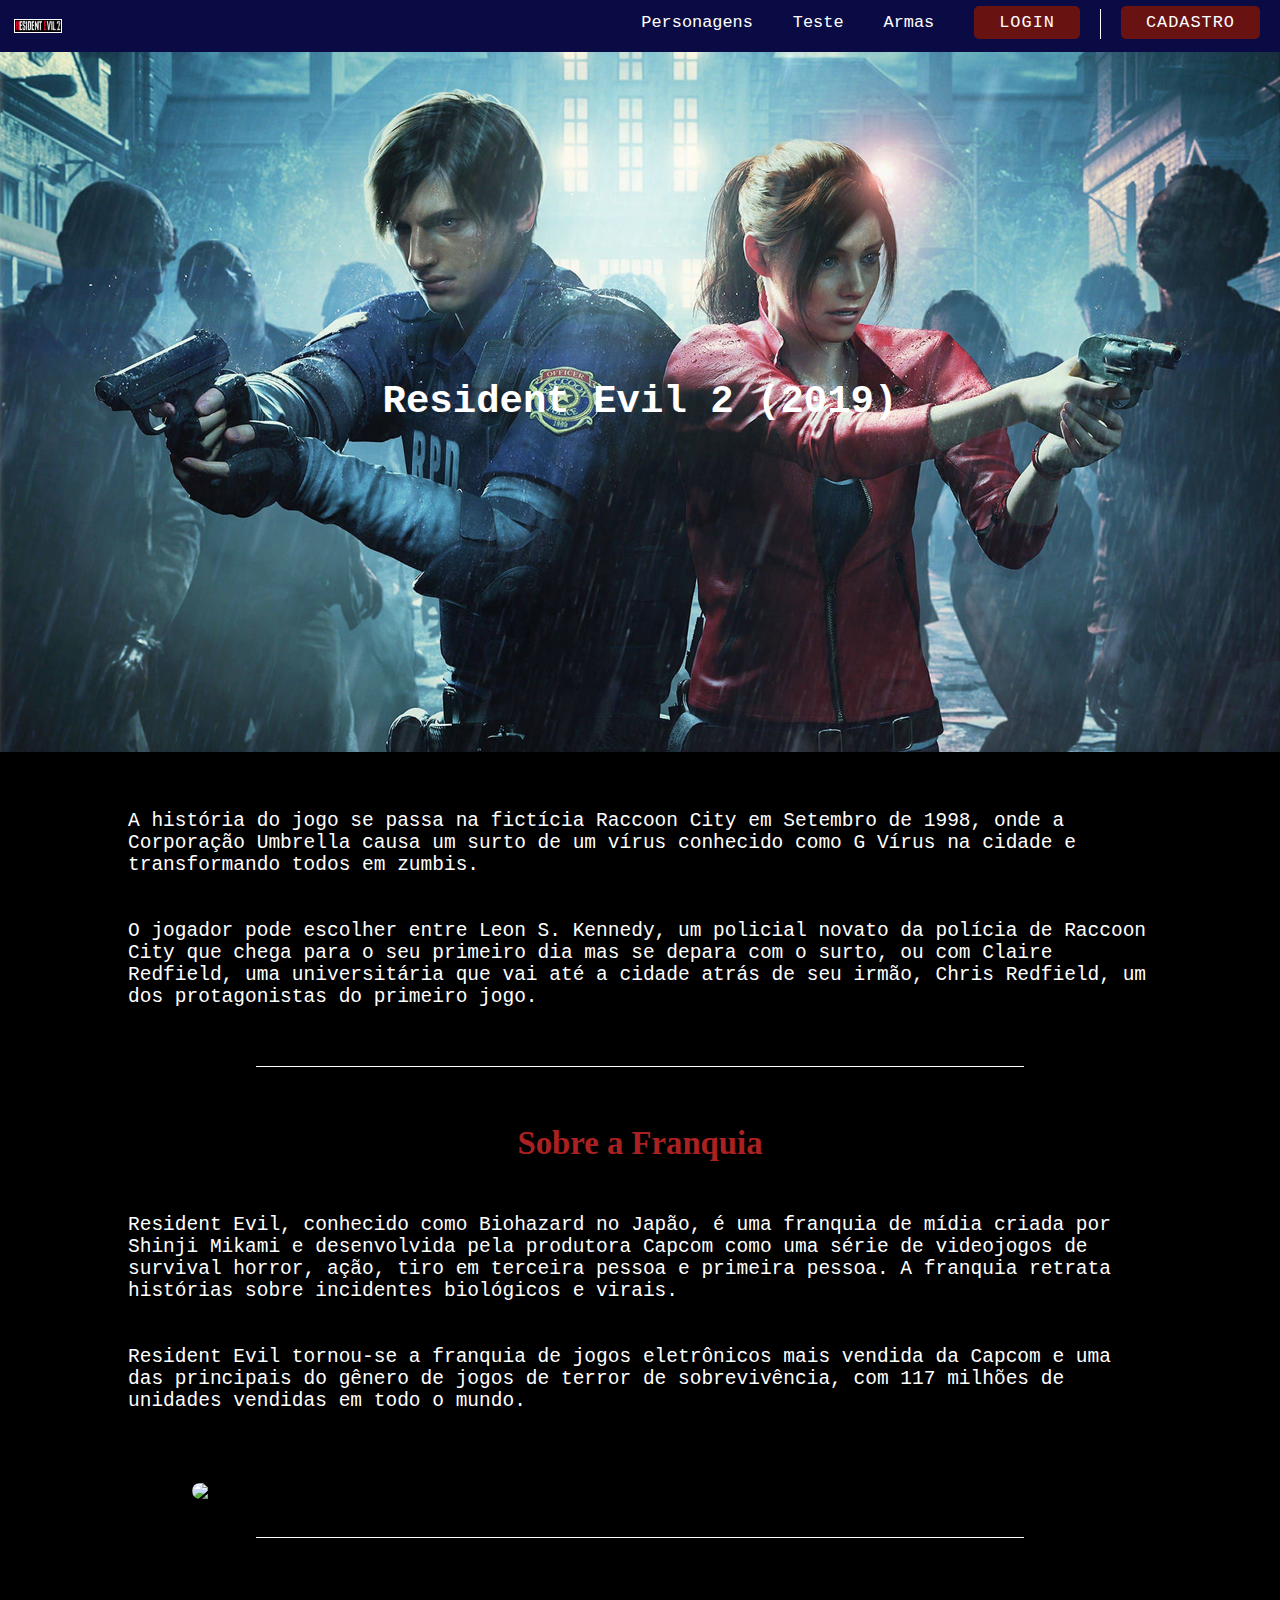
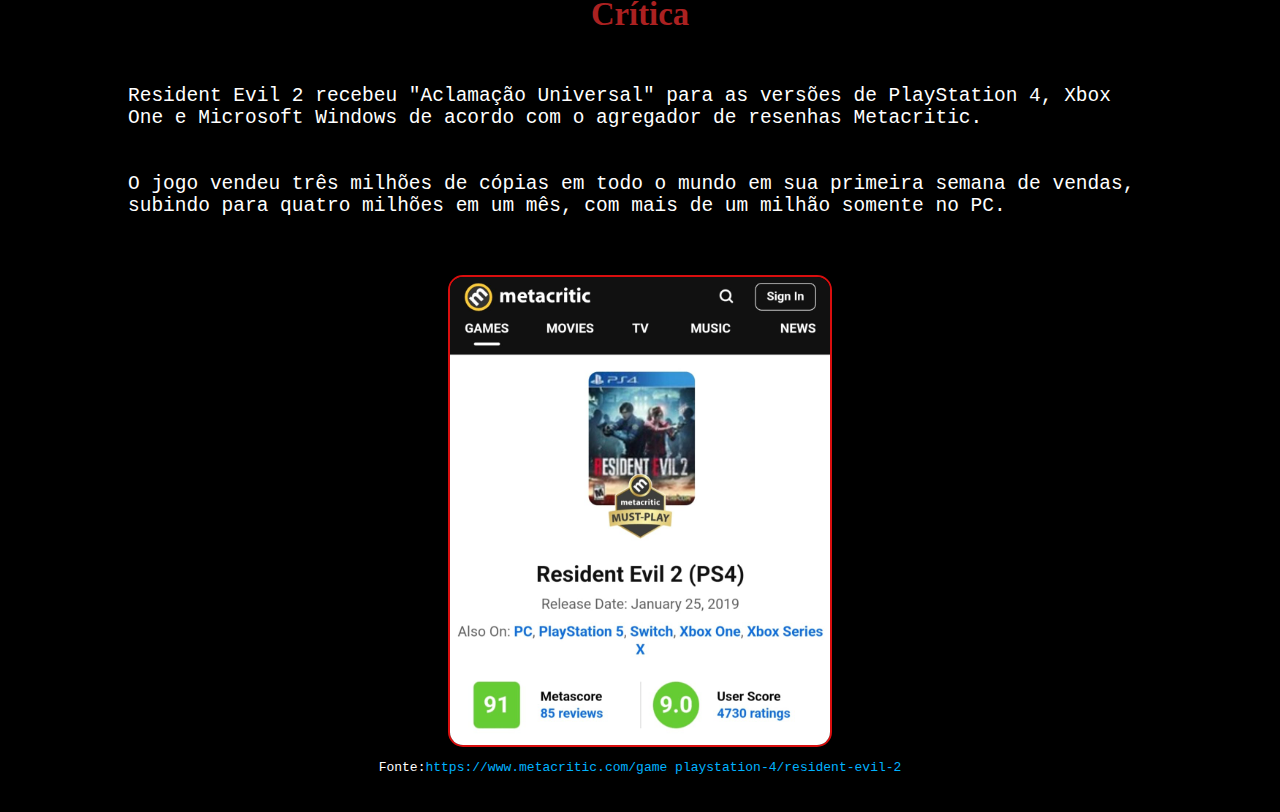
==== site/public/index.html @ c30c713f "integracao api..." ====
<!DOCTYPE html>
<html lang="en">

<head>
    <meta charset="UTF-8">
    <meta http-equiv="X-UA-Compatible" content="IE=edge">
    <meta name="viewport" content="width=device-width, initial-scale=1.0">
    <title>Home</title>
    <link rel="shortcut icon" href="./img/UmbrellaIcon2.png">
    <link rel="stylesheet" href="./css/style.css">
    <script src="./js/sessao.js"></script>
</head>

<body>
    <div class="containerGeralHome">
        <div class="containerHeader">
            <div class="headerContainer">
                <div class="ImgLogo">
                    <a href="./index.html">
                        <img src="./img/LogoRE21.jpg" alt="logoUmbrella">
                    </a>
                </div>
                <ul class="itensNavbar">
                    <li><a class="paginas" href="./Personagens.html">Personagens</a></li>
                    <li><a class="paginas" href="./dashboard/Teste.html">Teste</a></li>
                    <li><a class="paginas" href="./armas.html">Armas</a></li>
                    <li><a href="./login.html" class="ButtonLoggin">LOGIN</a></li>
                    <div class="separacaoHeader"></div>
                    <li><a href="./cadastro.html" class="ButtonLoggin">CADASTRO</a></li>
                </ul>
            </div>
        </div>

        <div class="homeimg1">
            <div class="tituloRE2">
                <h3>Resident Evil 2 (2019)</h3>
            </div>
        </div>
        <div class="textoRE2">
            <p>
                A história do jogo se passa na fictícia Raccoon City em Setembro de 1998, onde a Corporação Umbrella
                causa um surto de um vírus conhecido como G Vírus na cidade e transformando todos em zumbis.<br><br><br>
                O jogador pode escolher entre Leon S. Kennedy, um policial novato da polícia de Raccoon City que
                chega para o seu primeiro dia mas se depara com o surto, ou com Claire Redfield, uma universitária
                que vai até a cidade atrás de seu irmão, Chris Redfield, um dos protagonistas do primeiro jogo.
            </p>
            
        </div>
        <div class="containerDivisoria"></div>

        <div class="headerSobreFranquia">
            <div class="containerSobreFranquia">
                <div class="tituloSobreFranquia">
                    <h3>Sobre a Franquia</h3>
                </div>
                <div class="textoSobreFranquia">
                    <p>Resident Evil, conhecido como Biohazard no Japão, é uma franquia de mídia criada por Shinji
                        Mikami e desenvolvida pela produtora Capcom como uma série de videojogos de survival horror,
                        ação, tiro em terceira pessoa e primeira pessoa. A franquia retrata histórias sobre incidentes
                        biológicos e virais.<br><br><br> 
                        Resident Evil tornou-se a franquia de jogos eletrônicos mais vendida da Capcom e uma das principais do gênero de jogos de terror de sobrevivência, com 117 milhões de unidades vendidas em todo o mundo.</p>
                </div>
                <div class="imgWelcome">
                    <img src="./img/gifIndex.gif" alt="WelcomeRaccoon">
                </div>
            </div>
            <div class="containerDivisoria"></div>
        </div>

        <div class="headerCritica">
            <div class="containerCritica">
                <div class="tituloCritica">
                    <h3>Crítica</h3>
                </div>
                <div class="textoCritica">
                    <p>Resident Evil 2 recebeu "Aclamação Universal" para as versões de PlayStation 4, Xbox One e
                        Microsoft Windows de acordo com o agregador de resenhas Metacritic.<br><br><br>
                        O jogo vendeu três milhões de cópias em todo o mundo em sua primeira semana de vendas, subindo
                        para quatro milhões em um mês, com mais de um milhão somente no PC.</p>
                </div>
                <div class="imgCritica">
                    <img src="./img/RE2Nota.jpg" alt="CriticaIMG">
                </div>
                <div class="linkCritica">
                    <p>
                        Fonte:<a href="https://www.metacritic.com/game/playstation-4/resident-evil-2">https://www.metacritic.com/game playstation-4/resident-evil-2</a> 
                    </p>
                </div>
            </div>
        </div>

    </div>


</body>

</html>
---- site/public/css/style.css ----
body {
    margin: 0;
    padding: 0;
    background-color: #000000;
    font-family: monospace;
}

* {
    box-sizing: border-box;
  }

/* HEADER NAVBAR*/

.containerGeralHome {
    width: 100%;
}

.containerHeader {
    display: flex;
    width: 100%;
    margin: auto;
    background-color: #0a0b44;
    background-blend-mode: multiply;
    /* position: sticky;
    top: 0; */
}

.headerContainer {
    display: flex;
    width: 100%;
    align-items: center;
}

.ImgLogo img {
    display: flex;
    align-items: center;
    width: 70%;
    margin: 10%;
    margin-left: 20%;
    transition: 0.5s;
    border: 1px solid white;
}

.ImgLogo img:hover{
    display: flex;
    align-items: center;
    width: 85%;
    margin: 10%;
    margin-left: 20%;
    transition: 0.5s;
}

.itensNavbar {
    display: flex;
    list-style: none;
    margin-left: 40%;
    width: 100%;
    justify-content: space-evenly;
}

.itensNavbar a {
    margin: 20px;
    font-size: 130%;
    color: white;
    text-decoration: none;
}

.itensNavbar a :hover {
    margin: 20px;
    font-size: 100%;
    color: red;
    transition: 0.5s;
    text-decoration: none;
}

.ButtonLoggin {
    cursor: pointer;
    padding: 7px 25px;
    color: white;
    letter-spacing: 1px;
    border-radius: 5px;
    text-decoration: none;
    background-color: #681212;
    transition: 0.5s;
}

.ButtonLoggin:hover{
    cursor: pointer;
    padding: 7px 25px;
    color: white;
    letter-spacing: 3px;
    border-radius: 5px;
    text-decoration: none;
    border: 4px solid #681212;
    background-color: transparent;
    transition: 0.5s;
}

.separacaoHeader{
    display: flex;
    width: 1px;
    margin-top: -4px;
    height: 30px;
    background: white;
}

/* EXPLICANDO HISTÓRIA */

.homeimg1 {
    display: flex;
    margin-bottom: 3%;
    background-image: url(../img/RE2R.jpg);
    background-size: 100%;
    width: 100%;
    height: 700px;
    text-align: center;
    background-repeat: no-repeat;
    align-items: center;
    color: white;
}

.tituloRE2 {
    width: 100%;
    justify-content: center;
    flex-direction: column;
    /* transition: .5s ease-out;
    transition-delay: .2s;   */
}

.tituloRE2 h3 {
    width: 100%;
    font-size: 300%;
}

.textoRE2 {
    display: flex;
    justify-content: center;
    align-items: center;
}

.textoRE2 p {
    display: flex;
    font-size: 150%;
    color: white;
    width: 80%;

}

/* SOBRE FRANQUIA*/

.imgWelcome {
    display: flex;
    justify-content: center;
}

.imgWelcome img {
    width: 70%;
    margin-top: 4%;
    margin-bottom: 0%;
    display: flex;
    justify-content: center;
    border-radius: 130px;
}

.tituloSobreFranquia {
    display: flex;
    font-family: 'Times New Roman', Times, serif;
    color: #ab2121;
    justify-content: center;
    font-size: 175%;
    margin-top: -1%;
}

.textoSobreFranquia {
    display: flex;
    justify-content: center;
    color: white;
}

.textoSobreFranquia p {
    display: flex;
    width: 80%;
    font-size: 150%;
}

.containerDivisoria {
    display: flex;
    width: 60%;
    margin: 3% 20%;
    height: 0.5px;
    background: white;
}

/* CRÍTICA */

.tituloCritica {
    display: flex;
    justify-content: center;
    font-family: 'Times New Roman', Times, serif;
    color: #ab2121;
    font-size: 175%;
    margin-top: -1%;
}

.textoCritica {
    display: flex;
    justify-content: center;
    color: white;
}

.textoCritica p {
    display: flex;
    width: 80%;
    font-size: 150%;
}

.imgCritica {
    display: flex;
    justify-content: center;
}

.imgCritica img {
    margin-top: 3%;
    display: flex;
    justify-content: center;
    width: 30%;
    border: 2px solid rgb(218, 14, 14);
    border-radius: 15px;
}

.linkCritica {
    display: flex;
    justify-content: center;
    color: white;
    list-style: none;
    width: 100%;
    font-size: 100%;
}

.linkCritica a {
    text-decoration: none;
    color: rgb(0, 179, 255);
}

/* Página PERSONAGENS */

.containerPersonagens{
    backdrop-filter: blur(10px);
}

.PersonagensImgGeral {
    display: flex;
    background-image: url(../img/wpp\ RE2.jpg);
    background-size: 100%;
    /* background-repeat: no-repeat; */
    width: 100%;
    height: 4250px;
    background-color: #444444;
    background-blend-mode: multiply;
}

.PersonagensContainetGeral {
    display: flex;
    justify-content: center;
}

/* Leon */
.containerLeonGeral {
    display: flex;
    justify-content: center;
    background-color: #d1d1d1a8;
    margin: 5%;
    width: 60%;
   border-top-left-radius: 140px;
   border-bottom-left-radius: 140px;

}


.ImgLeon img {
    display: flex;
    margin-top: 23%;
    margin-left: 5%;
    border-radius: 55%;
}

.sobreLeon {
    font-size: 150%;
    width: 60%;
    margin-left: 10%;
    color: rgb(0, 0, 0);
}

.containerDivisoriaP {
    display: flex;
    width: 90%;
    margin: 3% 5%;
    height: 0.5px;
    background: white;
}


/* Claire */
.containerPosition{
    display: flex;
    justify-content: end;
}

.containerClaireGeral {
    display: flex;
    justify-content: center;
    background-color: #d1d1d1a8;
    margin-right: 5%;
    margin-top: 3%;
    margin-bottom: 3%;
    width: 55%;
    border-top-right-radius: 140px;
    border-bottom-right-radius: 140px;
}

.ImgClaire img {
    display: flex;
    margin-top: 20%;
    margin-left: 0%;
    border-radius: 50%;
}

.sobreClaire {
    font-size: 150%;
    width: 60%;
    margin-left: 5%;
    color: rgb(0, 0, 0);
}

.containerDivisoriaP {
    display: flex;
    width: 90%;
    margin: 3% 5%;
    height: 1px;
    background: rgb(253, 253, 253);
}

/* Ada */
.containerAda {
    display: flex;
    justify-content: center;
    background-color: #d1d1d1a8;
    margin: 5%;
    width: 55%;
    border-radius: 0%;
    border-top-left-radius: 140px;
    border-bottom-left-radius: 140px;
}

.ImgAda img {
    display: flex;
    margin-top: 16%;
    margin-left: 7%;
    border-radius: 55%;
}

.sobreAda {
    font-size: 150%;
    width: 60%;
    margin-left: 10%;
    color: rgb(0, 0, 0);
}

.containerDivisoriaP {
    display: flex;
    width: 90%;
    margin: 3% 5%;
    height: 0.5px;
    background: white;
}

/* Sherry */
.containerPosition{
    display: flex;
    justify-content: end;
}

.containerSherryGeral {
    display: flex;
    justify-content: center;
    background-color: #d1d1d1a8;
    margin-right: 5%;
    margin-top: 3%;
    margin-bottom: 3%;
    width: 55%;
    border-top-right-radius: 140px;
    border-bottom-right-radius: 140px;
}

.ImgSherry img {
    display: flex;
    margin-top: 15%;
    margin-left: 3%;
    border-radius: 50%;
}

.sobreSherry {
    font-size: 150%;
    width: 60%;
    margin-left: 5%;
    color: rgb(0, 0, 0);
}

.containerDivisoriaP {
    display: flex;
    width: 90%;
    margin: 3% 5%;
    height: 1px;
    background: rgb(253, 253, 253);
}

/*  Annete  */

.containerAnnete {
    display: flex;
    justify-content: center;
    background-color: #d1d1d1a8;
    margin: 5%;
    width: 55%;
    border-radius: 0%;
    border-top-left-radius: 140px;
    border-bottom-left-radius: 140px;
}

.ImgAnnete img {
    display: flex;
    margin-top: 24%;
    margin-left: 7%;
    border-radius: 55%;
}

.sobreAnnete {
    font-size: 150%;
    width: 60%;
    margin-left: 10%;
    color: rgb(0, 0, 0);
}

.containerDivisoriaP {
    display: flex;
    width: 90%;
    margin: 3% 5%;
    height: 0.5px;
    background: white;
}

/* Willian */

.containerPosition{
    display: flex;
    justify-content: end;
}

.containerWillianGeral {
    display: flex;
    justify-content: center;
    background-color: #d1d1d1a8;
    margin-right: 5%;
    margin-top: 3%;
    margin-bottom: 3%;
    width: 55%;
    border-top-right-radius: 140px;
    border-bottom-right-radius: 140px;
}

.ImgWillian img {
    display: flex;
    margin-top: 15%;
    margin-left: 3%;
    border-radius: 50%;
}

.sobreWillian {
    font-size: 150%;
    width: 60%;
    margin-left: 5%;
    color: rgb(0, 0, 0);
}

.containerDivisoriaPV {
    display: flex;
    width: 90%;
    margin: 3% 5%;
    height: 2px;
    background: rgb(65, 0, 0);
}

/* Viloões */

/* Tyrant */

.containerGeralTyrant{
    display: flex;
}

.containerTyrant {
    display: flex;
    justify-content: center;
    background-color: #0e0e0ebf;
    margin: 5%;
    width: 60%;
    border-radius: 0%;
    border-top-left-radius: 140px;
    border-bottom-left-radius: 140px;
    border: 1px solid rgb(86, 85, 85);
}

.ImgTyrant img {
    display: flex;
    width: 250px;
    margin-top: 20%;
    margin-left: 7%;
    border-radius: 55%;
}

.sobreTyrant {
    font-size: 150%;
    width: 60%;
    margin-left: 10%;
    color: rgb(255, 255, 255);
}

.containerEstrategiaTyrant{
    /* background-color: rgba(255, 255, 0, 0.833); */
    background-image: url(../img/note.jpeg);
    background-size: 400px;
    background-repeat: no-repeat;
    margin: 5%;
    width: 20%;
    /* border: 4px solid rgb(0, 0, 0); */
    border-radius: 10px;
}

.textoEstrategiaTyrant{
    display: flex;
    flex-direction: column;
}

.textoEstrategiaTyrant h3{
    display: flex;
    margin-top: 20%;
    font-size: 180%;
    justify-content: center;
}

.textoEstrategiaTyrant p{
    display: flex;
    width: 90%;
    font-size: 130%;
    margin-left: 5%;
}

.containerDivisoriaPV {
    display: flex;
    width: 90%;
    margin: 3% 5%;
    height: 2px;
    background: rgb(155, 0, 0);
}

/* Willian G */

.willianGTitulo{
    display: flex;
    justify-content: center;
    color: white;
    font-size: 150%;
}

.containerBody{
    display: flex;
    justify-content: center;
    margin-top: 2%;
}

.containerGeralG{
    justify-content: center;
    width: 60%;
    margin: 0;
    font-family: Arial;
    margin-bottom: 5%;
}

.G1 .tabcontent{
    display: flex;
    flex-direction: column;
}

.tablink {
    background-color: #662222;
    color: rgb(255, 255, 255);
    float: left;
    border: none;
    outline: none;
    cursor: pointer;
    transition: 0.5s;
    padding: 14px 16px;
    font-size: 17px;
    width: 20%;
}

.tablink:hover {
    background-color: rgba(24, 24, 24, 0.999);
    color: white;
}

.tabcontent {
    color: white;
    display: none;
    padding: 50px 0px;
    height: 100%;
}

/* G1 */
#G1 {
    background-color: rgba(24, 24, 24, 0.999);
}

.ImgWG img{
    display: flex;
    width: 100%;
    margin-bottom: 3%;
}

.TextoG{
    width: 80%; 
    margin-left: 10%;
    margin-bottom: -3%;
}

/* G2 */

#G2 {
    background-color: rgba(24, 24, 24, 0.999);
}

.ImgWG img{
    display: flex;
    width: 100%;
    margin-bottom: 3%;
}

.TextoG{
    width: 80%; 
    margin-left: 10%;
    margin-bottom: -3%;
}

/* G3 */

#G3 {
    background-color:rgba(24, 24, 24, 0.999);
}

.ImgWG img{
    display: flex;
    width: 100%;
    margin-bottom: 3%;
}

.TextoG{
    width: 80%; 
    margin-left: 10%;
    margin-bottom: -3%;
}

/* G4 */

#G4 {
    background-color:  rgba(24, 24, 24, 0.999);
}

.ImgWG img{
    display: flex;
    width: 100%;
    margin-bottom: 3%;
}

.TextoG{
    width: 80%; 
    margin-left: 10%;
    margin-bottom: -3%;
}

/* G5 */

#G5 {
    background-color: rgba(24, 24, 24, 0.999);
}

.ImgWG img{
    display: flex;
    width: 100%;
    margin-bottom: 3%;
}

.TextoG{
    width: 80%; 
    margin-left: 10%;
    margin-bottom: -3%;
}
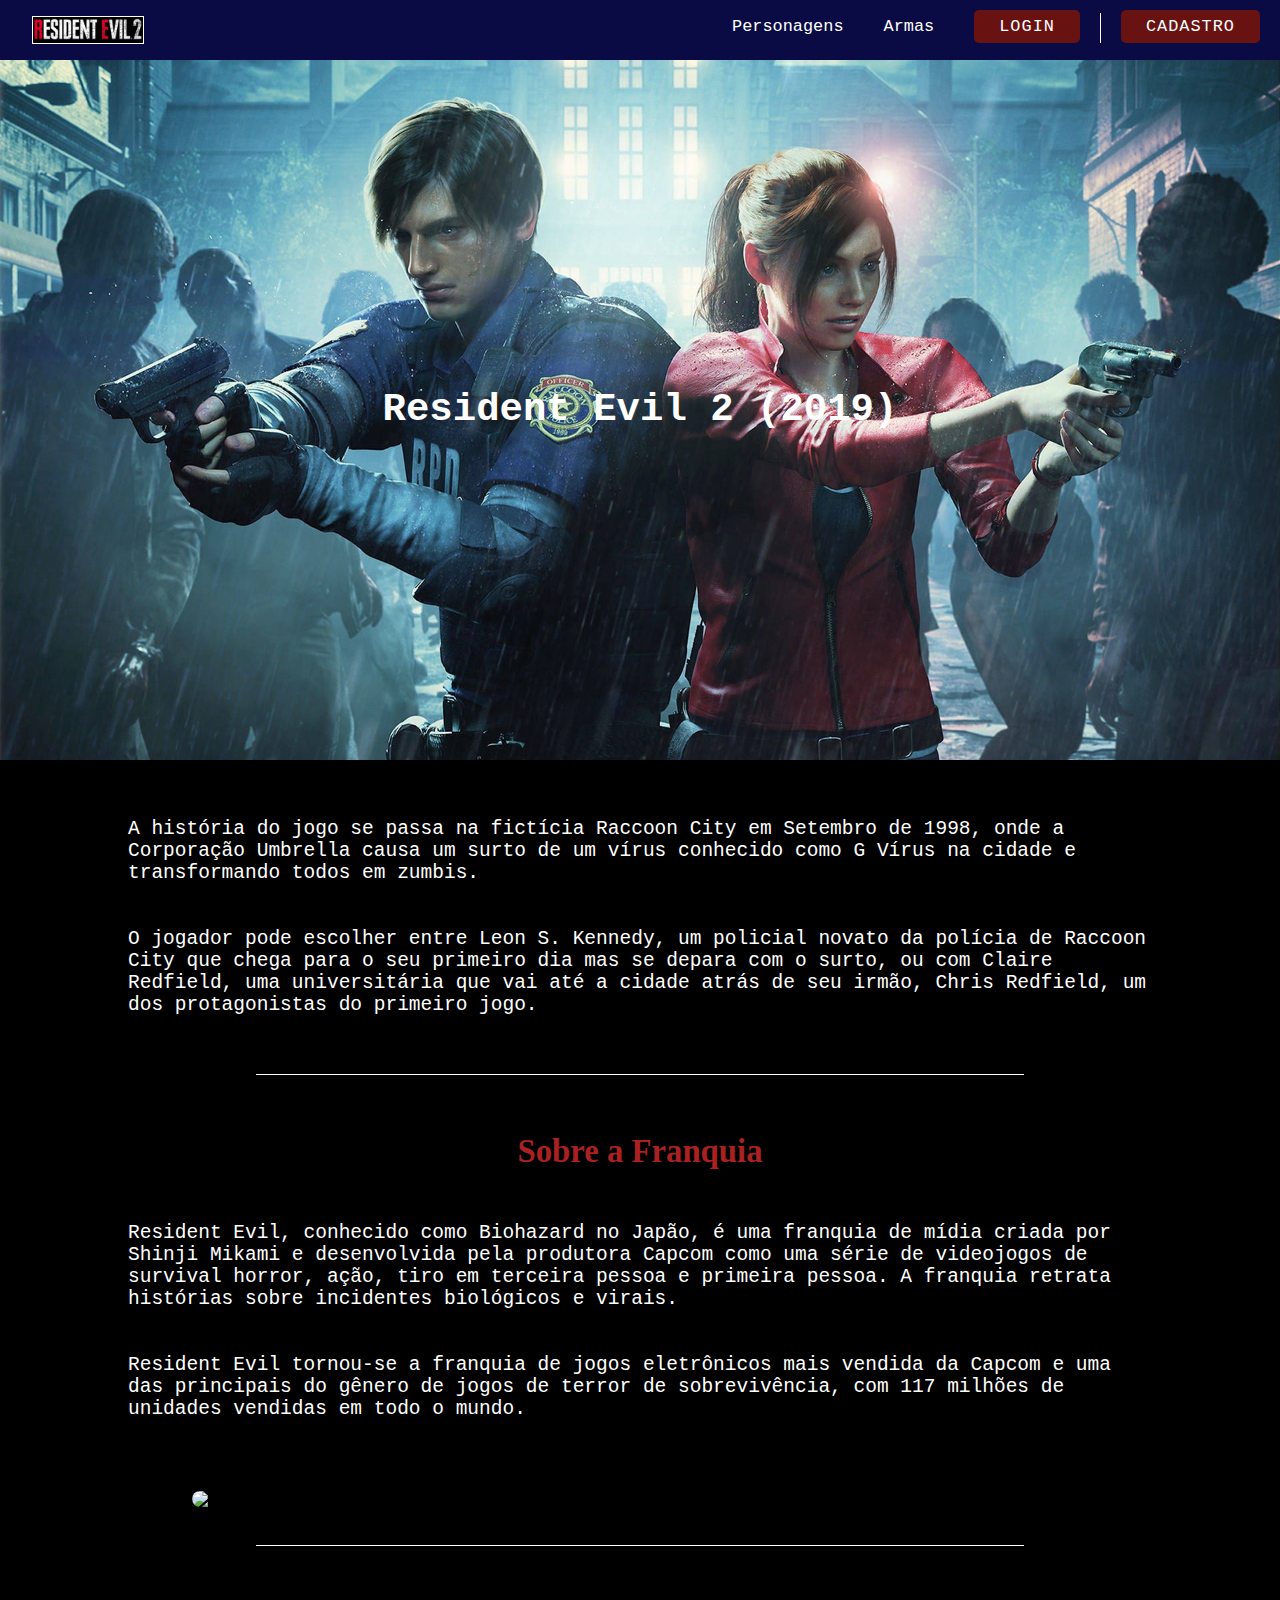
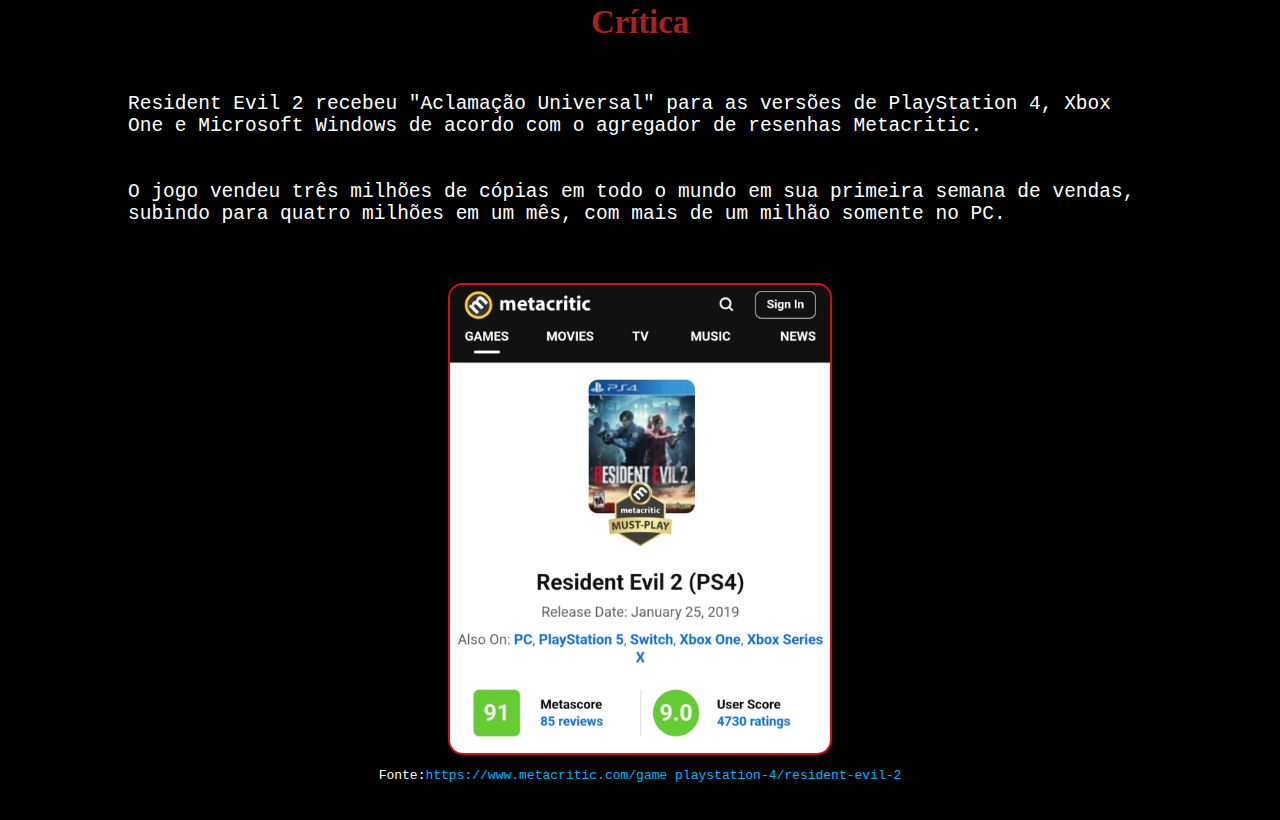
==== commit 4dafacba: "button logout no fim do teste e visibilidade da pagina teste apenas depois do login" ====
--- a/site/public/index.html
+++ b/site/public/index.html
@@ -22,7 +22,7 @@
                 </div>
                 <ul class="itensNavbar">
                     <li><a class="paginas" href="./Personagens.html">Personagens</a></li>
-                    <li><a class="paginas" href="./dashboard/Teste.html">Teste</a></li>
+                    <!-- <li><a class="paginas" href="./dashboard/Teste.html">Teste</a></li> -->
                     <li><a class="paginas" href="./armas.html">Armas</a></li>
                     <li><a href="./login.html" class="ButtonLoggin">LOGIN</a></li>
                     <div class="separacaoHeader"></div>
